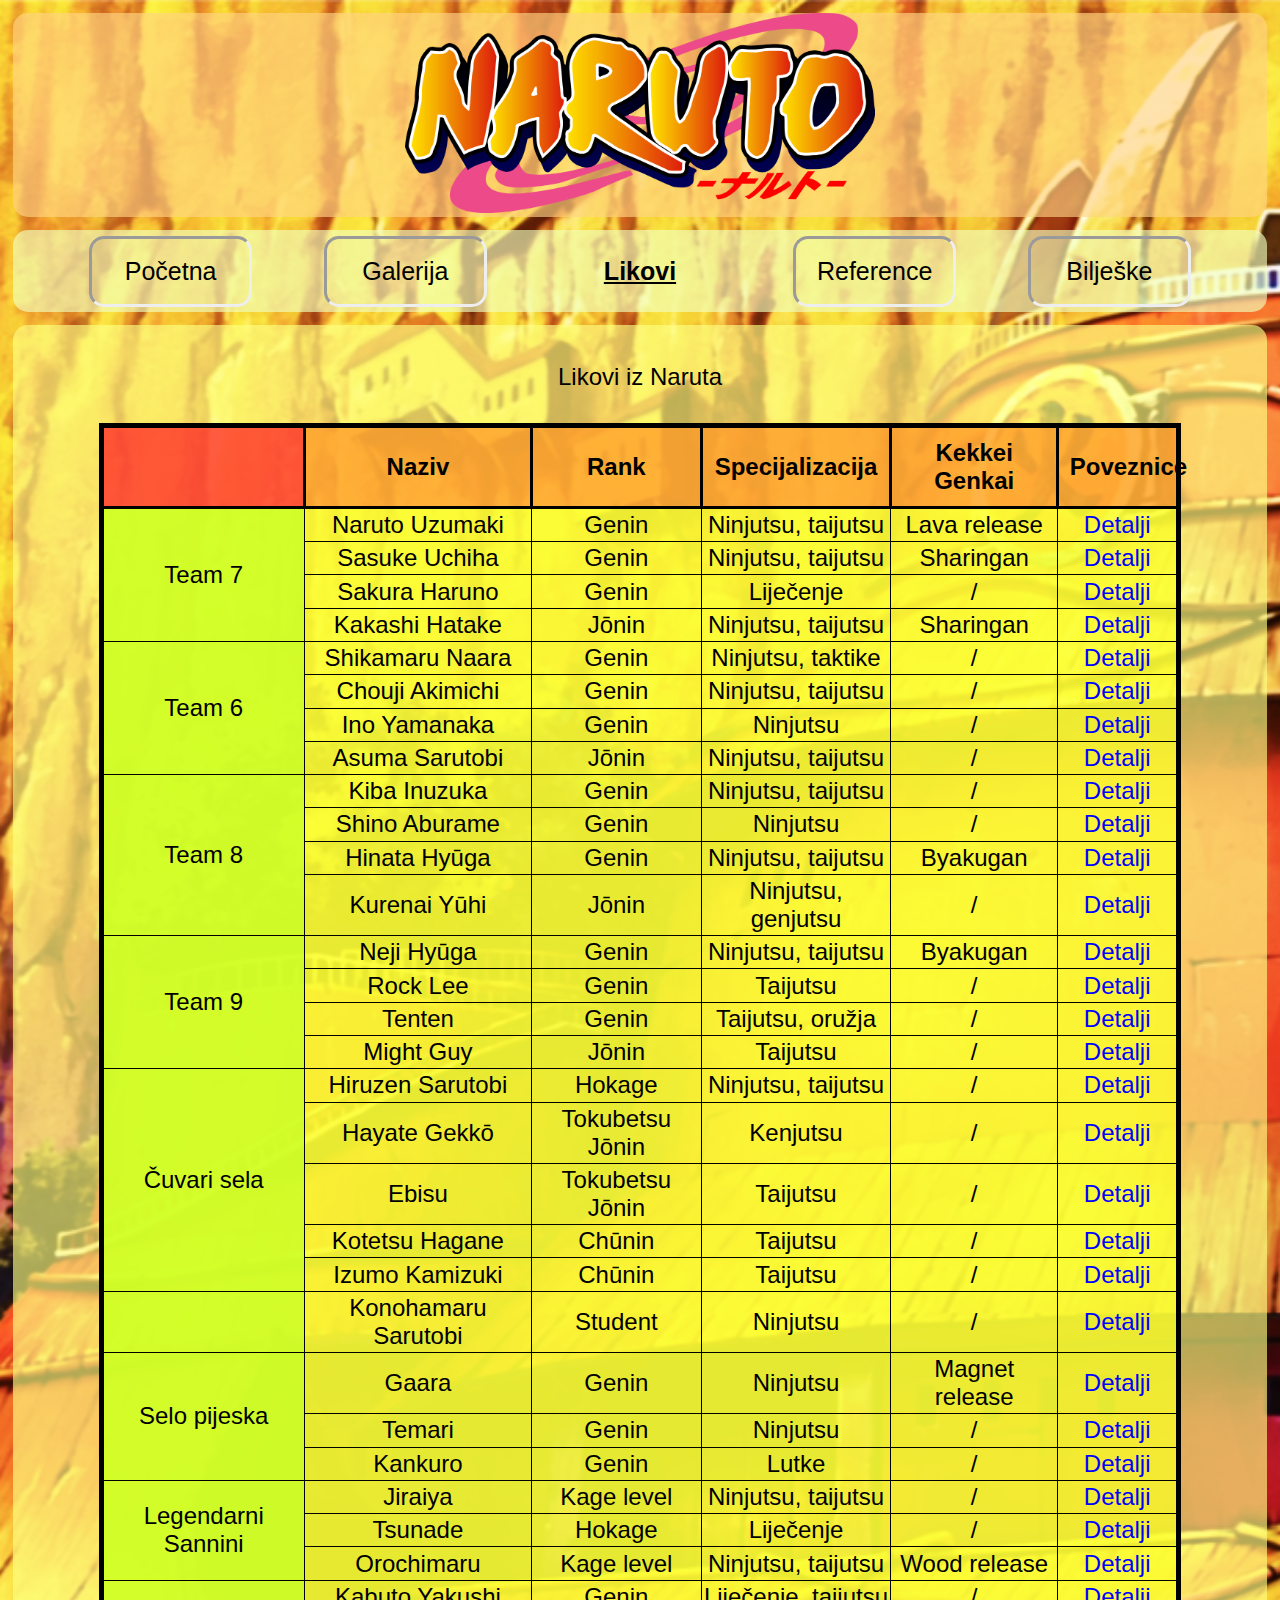
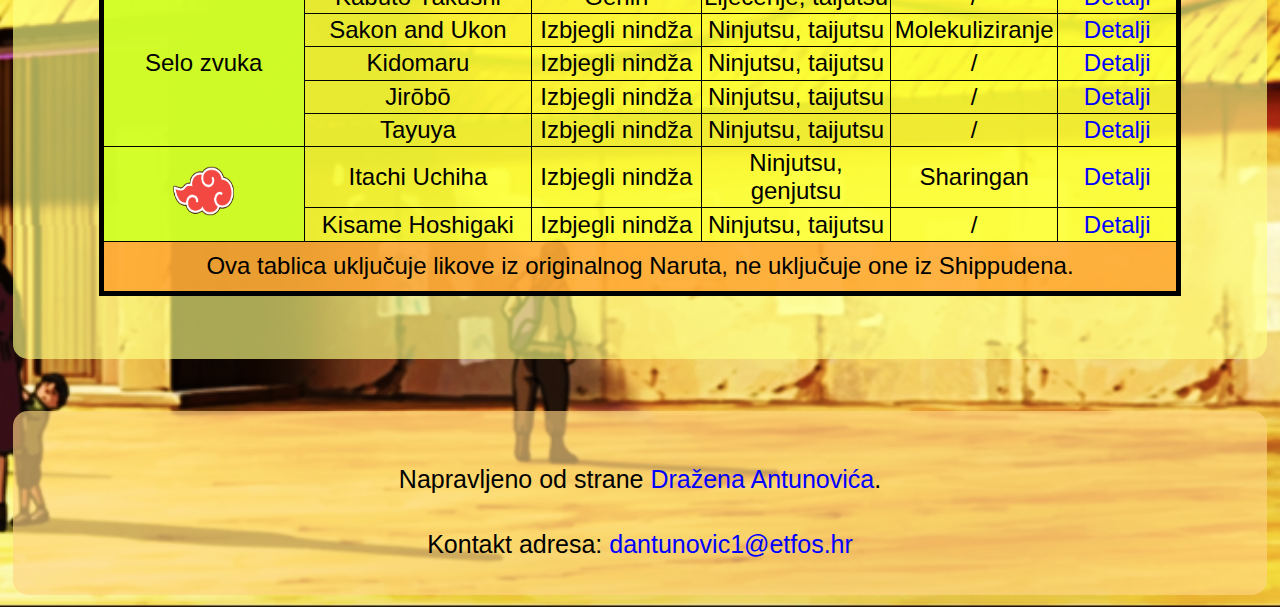
==== sites/characters.html @ ae82327e "Add files via upload" ====
<!DOCTYPE html>
<html>
    <head>
        <meta charset="utf-8">
        <meta name="author" content="Dražen Antunović">
        <meta name="description" content="Ovo je web stranica koja je napravljena u svrhu izvršavanja dijela aktivnost iz kolegija
                                         Osnove razvoja web i mobilnih aplikacija na Fakultetu elektrotehnike, računarstva i informacijskih tehnologija, Osijek">
        <meta name="viewport" content="width=device-width, initial-scale=1.0">
        <link rel="stylesheet" href="../styles/table.css">
        <title>Naruto</title>
    </head>
    <body>
        <header>
            <img src="../resources/images/logo.png" alt="Nema naslova." height="200px">
        </header>
        <nav>
            <ul>
                <li><a href="../index.html">Početna</a></li>
                <li><a href="gallery.html">Galerija</a></li>
                <li><strong>Likovi</strong></li>
                <li><a href="references.html">Reference</a></li>
                <li><a href="notes.html">Bilješke</a></li>
            </ul>
        </nav>
        <main>
           <div id="container">
            <table border="1px">
                <caption>Likovi iz Naruta</caption>
                <thead>
                <tr>
                    <th></th>
                    <th>Naziv</th>
                    <th>Rank</th>
                    <th>Specijalizacija</th>
                    <th>Kekkei Genkai</th>
                    <th>Poveznice</th>
                </tr>
                </thead>
                <tbody>
                <tr>
                    <td class="group" rowspan="4">Team 7</td>
                    <td>Naruto Uzumaki</td>
                    <td>Genin</td>
                    <td>Ninjutsu, taijutsu</td>
                    <td>Lava release</td>
                    <td><a href="https://naruto.fandom.com/wiki/Naruto_Uzumaki" target="_blank">Detalji</td>
                </tr>
                <tr>
                    <td>Sasuke Uchiha</td>
                    <td>Genin</td>
                    <td>Ninjutsu, taijutsu</td>
                    <td>Sharingan</td>
                    <td><a href="https://naruto.fandom.com/wiki/Sasuke_Uchiha" target="_blank">Detalji</a></td>
                </tr>
                <tr>
                    <td>Sakura Haruno</td>
                    <td>Genin</td>
                    <td>Liječenje</td>
                    <td>/</td>
                    <td><a href="https://naruto.fandom.com/wiki/Sakura_Haruno" target="_blank">Detalji</a></td>
                </tr>
                <tr>
                    <td>Kakashi Hatake</td>
                    <td>Jōnin</td>
                    <td>Ninjutsu, taijutsu</td>
                    <td>Sharingan</td>
                    <td><a href="https://naruto.fandom.com/wiki/Kakashi_Hatake" target="_blank>">Detalji</a></td>
                </tr>
                <tr>
                    <td class="group" rowspan="4">Team 6</td>
                    <td>Shikamaru Naara</td>
                    <td>Genin</td>
                    <td>Ninjutsu, taktike</td>
                    <td>/</td>
                    <td><a href="https://naruto.fandom.com/wiki/Shikamaru_Nara" target="_blank>">Detalji</a></td>
                </tr>
                <tr>
                    <td>Chouji Akimichi</td>
                    <td>Genin</td>
                    <td>Ninjutsu, taijutsu</td>
                    <td>/</td>
                    <td><a href="https://naruto.fandom.com/wiki/Chouji_Akimichi" target="_blank>">Detalji</a></td>
                </tr>
                <tr>
                    <td>Ino Yamanaka</td>
                    <td>Genin</td>
                    <td>Ninjutsu</td>
                    <td>/</td>
                    <td><a href="https://naruto.fandom.com/wiki/Ino_Yamanaka" target="_blank>">Detalji</a></td>
                </tr>
                <tr>
                    <td>Asuma Sarutobi</td>
                    <td>Jōnin</td>
                    <td>Ninjutsu, taijutsu</td>
                    <td>/</td>
                    <td><a href="https://naruto.fandom.com/wiki/Asuma_Sarutobi" target="_blank>">Detalji</a></td>
                </tr>
                <tr>
                    <td class="group" rowspan="4">Team 8</td>
                    <td>Kiba Inuzuka</td>
                    <td>Genin</td>
                    <td>Ninjutsu, taijutsu</td>
                    <td>/</td>
                    <td><a href="https://naruto.fandom.com/wiki/Kiba_Inuzuka" target="_blank>">Detalji</a></td>
                </tr>
                <tr>
                    <td>Shino Aburame</td>
                    <td>Genin</td>
                    <td>Ninjutsu</td>
                    <td>/</td>
                    <td><a href="https://naruto.fandom.com/wiki/Shino_Aburame" target="_blank>">Detalji</a></td>
                </tr>
                <tr>
                    <td>Hinata Hyūga</td>
                    <td>Genin</td>
                    <td>Ninjutsu, taijutsu</td>
                    <td>Byakugan</td>
                    <td><a href="https://naruto.fandom.com/wiki/Hinata_Hyūga" target="_blank>">Detalji</a></td>
                </tr>
                <tr>
                    <td>Kurenai Yūhi</td>
                    <td>Jōnin</td>
                    <td>Ninjutsu, genjutsu</td>
                    <td>/</td>
                    <td><a href="https://naruto.fandom.com/wiki/Kurenai_Yuhi" target="_blank>">Detalji</a></td>
                </tr>
                <tr>
                    <td class="group" rowspan="4">Team 9</td>
                    <td>Neji Hyūga</td>
                    <td>Genin</td>
                    <td>Ninjutsu, taijutsu</td>
                    <td>Byakugan</td>
                    <td><a href="https://naruto.fandom.com/wiki/Neji_Hyūga" target="_blank>">Detalji</a></td>
                </tr>
                <tr>
                    <td>Rock Lee</td>
                    <td>Genin</td>
                    <td>Taijutsu</td>
                    <td>/</td>
                    <td><a href="https://naruto.fandom.com/wiki/Rock_Lee" target="_blank>">Detalji</a></td>
                </tr>
                <tr>
                    <td>Tenten</td>
                    <td>Genin</td>
                    <td>Taijutsu, oružja</td>
                    <td>/</td>
                    <td><a href="https://naruto.fandom.com/wiki/Tenten" target="_blank>">Detalji</a></td>
                </tr>
                <tr>
                    <td>Might Guy</td>
                    <td>Jōnin</td>
                    <td>Taijutsu</td>
                    <td>/</td>
                    <td><a href="https://naruto.fandom.com/wiki/Might_Guy" target="_blank>">Detalji</a></td>
                </tr>
                <tr>
                    <td class="group" rowspan="5">Čuvari sela</td>
                    <td>Hiruzen Sarutobi</td>
                    <td>Hokage</td>
                    <td>Ninjutsu, taijutsu</td>
                    <td>/</td>
                    <td><a href="https://naruto.fandom.com/wiki/Hiruzen_Sarutobi" target="_blank>">Detalji</a></td>
                </tr>
                <tr>
                    <td>Hayate Gekkō</td>
                    <td>Tokubetsu Jōnin</td>
                    <td>Kenjutsu</td>
                    <td>/</td>
                    <td><a href="https://naruto.fandom.com/wiki/Hayate_Gekkō" target="_blank>">Detalji</a></td>
                </tr>
                <tr>
                    <td>Ebisu</td>
                    <td>Tokubetsu Jōnin</td>
                    <td>Taijutsu</td>
                    <td>/</td>
                    <td><a href="https://naruto.fandom.com/wiki/Ebisu" target="_blank>">Detalji</a></td>
                </tr>
                <tr>
                    <td>Kotetsu Hagane</td>
                    <td>Chūnin</td>
                    <td>Taijutsu</td>
                    <td>/</td>
                    <td><a href="https://naruto.fandom.com/wiki/Kotetsu_Hagane" target="_blank>">Detalji</a></td>
                </tr>
                <tr>
                    <td>Izumo Kamizuki</td>
                    <td>Chūnin</td>
                    <td>Taijutsu</td>
                    <td>/</td>
                    <td><a href="https://naruto.fandom.com/wiki/Izumo_Kamizuki" target="_blank>">Detalji</a></td>
                </tr>
                <tr>
                    <td class="group"></td>
                    <td>Konohamaru Sarutobi</td>
                    <td>Student</td>
                    <td>Ninjutsu</td>
                    <td>/</td>
                    <td><a href="https://naruto.fandom.com/wiki/Konohamaru_Sarutobi" target="_blank>">Detalji</a></td>
                </tr>
                <tr>
                    <td class="group" rowspan="3" class="group">Selo pijeska</td>
                    <td>Gaara</td>
                    <td>Genin</td>
                    <td>Ninjutsu</td>
                    <td>Magnet release</td>
                    <td><a href="https://naruto.fandom.com/wiki/Gaara" target="_blank>">Detalji</a></td>
                </tr>
                <tr>
                    <td>Temari</td>
                    <td>Genin</td>
                    <td>Ninjutsu</td>
                    <td>/</td>
                    <td><a href="https://naruto.fandom.com/wiki/Temari" target="_blank>">Detalji</a></td>
                </tr>
                <tr>
                    <td>Kankuro</td>
                    <td>Genin</td>
                    <td>Lutke</td>
                    <td>/</td>
                    <td><a href="https://naruto.fandom.com/wiki/Kankuro" target="_blank>">Detalji</a></td>
                </tr>
                <tr>
                    <td class="group" rowspan="3">Legendarni Sannini</td>
                    <td>Jiraiya</td>
                    <td>Kage level</td>
                    <td>Ninjutsu, taijutsu</td>
                    <td>/</td>
                    <td><a href="https://naruto.fandom.com/wiki/Jiraiya" target="_blank>">Detalji</a></td>
                </tr>
                <tr>
                    <td>Tsunade</td>
                    <td>Hokage</td>
                    <td>Liječenje</td>
                    <td>/</td>
                    <td><a href="https://naruto.fandom.com/wiki/Tsunade" target="_blank>">Detalji</a></td>
                </tr>
                <tr>
                    <td>Orochimaru</td>
                    <td>Kage level</td>
                    <td>Ninjutsu, taijutsu</td>
                    <td>Wood release</td>
                    <td><a href="https://naruto.fandom.com/wiki/Orochimaru" target="_blank>">Detalji</a></td>
                </tr>
                <tr>
                    <td class="group" rowspan="5">Selo zvuka</td>
                    <td>Kabuto Yakushi</td>
                    <td>Genin</td>
                    <td>Liječenje, taijutsu</td>
                    <td>/</td>
                    <td><a href="https://naruto.fandom.com/wiki/Kabuto_Yakushi" target="_blank>">Detalji</a></td>
                </tr>
                <tr>
                    <td>Sakon and Ukon</td>
                    <td>Izbjegli nindža</td>
                    <td>Ninjutsu, taijutsu</td>
                    <td>Molekuliziranje</td>
                    <td><a href="https://naruto.fandom.com/wiki/Sakon_and_Ukon" target="_blank>">Detalji</a></td>
                </tr>
                <tr>
                    <td>Kidomaru</td>
                    <td>Izbjegli nindža</td>
                    <td>Ninjutsu, taijutsu</td>
                    <td>/</td>
                    <td><a href="https://naruto.fandom.com/wiki/Kidomaru" target="_blank>">Detalji</a></td>
                </tr>
                <tr>
                    <td>Jirōbō</td>
                    <td>Izbjegli nindža</td>
                    <td>Ninjutsu, taijutsu</td>
                    <td>/</td>
                    <td><a href="https://naruto.fandom.com/wiki/Jirōbō" target="_blank>">Detalji</a></td>
                </tr>
                <tr>
                    <td>Tayuya</td>
                    <td>Izbjegli nindža</td>
                    <td>Ninjutsu, taijutsu</td>
                    <td>/</td>
                    <td><a href="https://naruto.fandom.com/wiki/Tayuya" target="_blank>">Detalji</a></td>
                </tr>
                <tr>
                    <td class="group" rowspan="2"><img src="../resources/images/akatsuki.png" alt="Nedostaje slika." width="75px" height="50px"></td>
                    <td>Itachi Uchiha</td>
                    <td>Izbjegli nindža</td>
                    <td>Ninjutsu, genjutsu</td>
                    <td>Sharingan</td>
                    <td><a href="https://naruto.fandom.com/wiki/Itachi_Uchiha" target="_blank>">Detalji</a></td>
                </tr>
                <tr>
                    <td>Kisame Hoshigaki</td>
                    <td>Izbjegli nindža</td>
                    <td>Ninjutsu, taijutsu</td>
                    <td>/</td>
                    <td><a href="https://naruto.fandom.com/wiki/Kisame_Hoshigaki" target="_blank>">Detalji</a></td>
                </tr>
                </tbody>
                <tfoot>
                    <td colspan="6">Ova tablica uključuje likove iz originalnog Naruta, ne uključuje one iz Shippudena.</td>
                </tfoot>
                </table>
           </div>
        </main>
        <footer>
            <div>
                <br><br><br>
                <span>
                    Napravljeno od strane <a href="https://www.github.com/Stakljar" target="_blank">Dražena Antunovića</a>.
                </span>
                <br><br><br>
                <span>
                    Kontakt adresa: <a href="mailto:drazen.antunovic@student.ferit.hr">dantunovic1@etfos.hr</a>
                </span>
                <br><br><br>
            </div>
        </footer>
    </body>
</html>
---- styles/table.css ----
*{

    margin: 0;
    padding: 0;
    min-height: 100%;
}

body{

    background-image: url('../resources/images/background.png');
    background-repeat: no-repeat;
    background-position: center center;
    background-size: cover;
    background-position: contain;
}

header{

    background-color: rgba(255, 212, 131, 0.65);
    border-radius: 15px;
    margin: 1%;
    text-align: center;
}

nav{

    background-color: rgba(241, 255, 189, 0.65);
    border-radius: 15px;
    margin: 1%;
    padding: 0.5%;
    height: 70px;
}

nav ul{

    border-radius: 10px;
    height: 100%;
    list-style-type: none;
    text-align: center;
    font-size: 35px;
}

nav ul li{

    font-family: Verdana, Tahoma, sans-serif;
    display: inline-block;
    margin-right: 0.2%;
    margin-left: 0.2%;
    height: auto;
    width: 18%;
}

nav ul li strong{

    text-decoration-line: underline;
}

nav ul li a{

    border-style: inset;
    color:black;
    display: inline-block;
    max-height: 100%;
    width: 70%;
    line-height: 1.829em;
    border-radius: 15px;
}

nav ul li a:hover{
    
    background-color: rgba(255, 153, 37, 0.65);
    color: #ffffff;
    border-color: rgb(255, 160, 36);
}

#container{

    background-color: rgba(253, 255, 130, 0.65); 
    border-radius: 15px; 
    padding: 2%;
    padding-bottom: 4%;
    margin: 1% 1% 4% 1%;

}

main div table{

    margin: 1% auto;
    width: 90%;
    font-family: Helvetica, sans-serif;
    font-size: xx-large;
    text-align: center;
    border-collapse: collapse;
    border: 5px solid black;
}

main div table caption{

    margin-bottom: 3%;
}

main div table thead tr th{
    
    border: 3px solid black;
    background-color: rgba(255, 153, 37, 0.75)
}

main div table thead tr th:nth-child(1){

    background-color: rgba(255, 37, 37, 0.75)
}

main div table thead tr th{

    padding: 1%;
}

main div table tbody .group{
    
    background-color:rgba(197, 255, 37, 0.75);
}

main div table tbody tr{
    
    background-color:rgba(251, 255, 37, 0.75);
}

main div table tbody tr td{

    padding: 0.2%;
}

main div table tfoot td{

    font-size: x-large;
    padding: 1%;
    background-color: rgba(255, 153, 37, 0.75)
}

footer div{

    background-color: rgba(255, 212, 131, 0.65);
    border-radius: 15px; 
    margin: 1%; 
    text-align: center;
}

footer div span{

    font-family: Helvetica, sans-serif;
    font-size: 25px;
}

@media only screen and (max-width: 1366px){

    nav ul{

        font-size: 25px;
    }

    nav ul li a{

        line-height: 2.6em;
    }
    main div table{
        font-size: x-large;
    }
}

  @media only screen and (max-width: 1024px){

    nav ul{

        font-size: 20px;
    }

    nav ul li a{

        line-height: 3.25em;
    }
    main div table{
        font-size: large;
    }
}

  @media only screen and (max-width: 800px){

    nav ul{

        font-size: 15px;
    }
    nav ul li a{

        line-height: 4.3333em;
    }
}

  @media only screen and (max-width: 600px){

    nav ul{

        font-size: 12px;
    }
    nav ul li a{

        line-height: 5.416em;
    }
}

a{

    text-decoration: none;
}

main a, footer a{

    color: blue;
}

main a:visited, footer a:visited{
    
    color: rgb(190, 0, 190);
}

main a:hover, footer a:hover{
    
   text-decoration: underline;
}
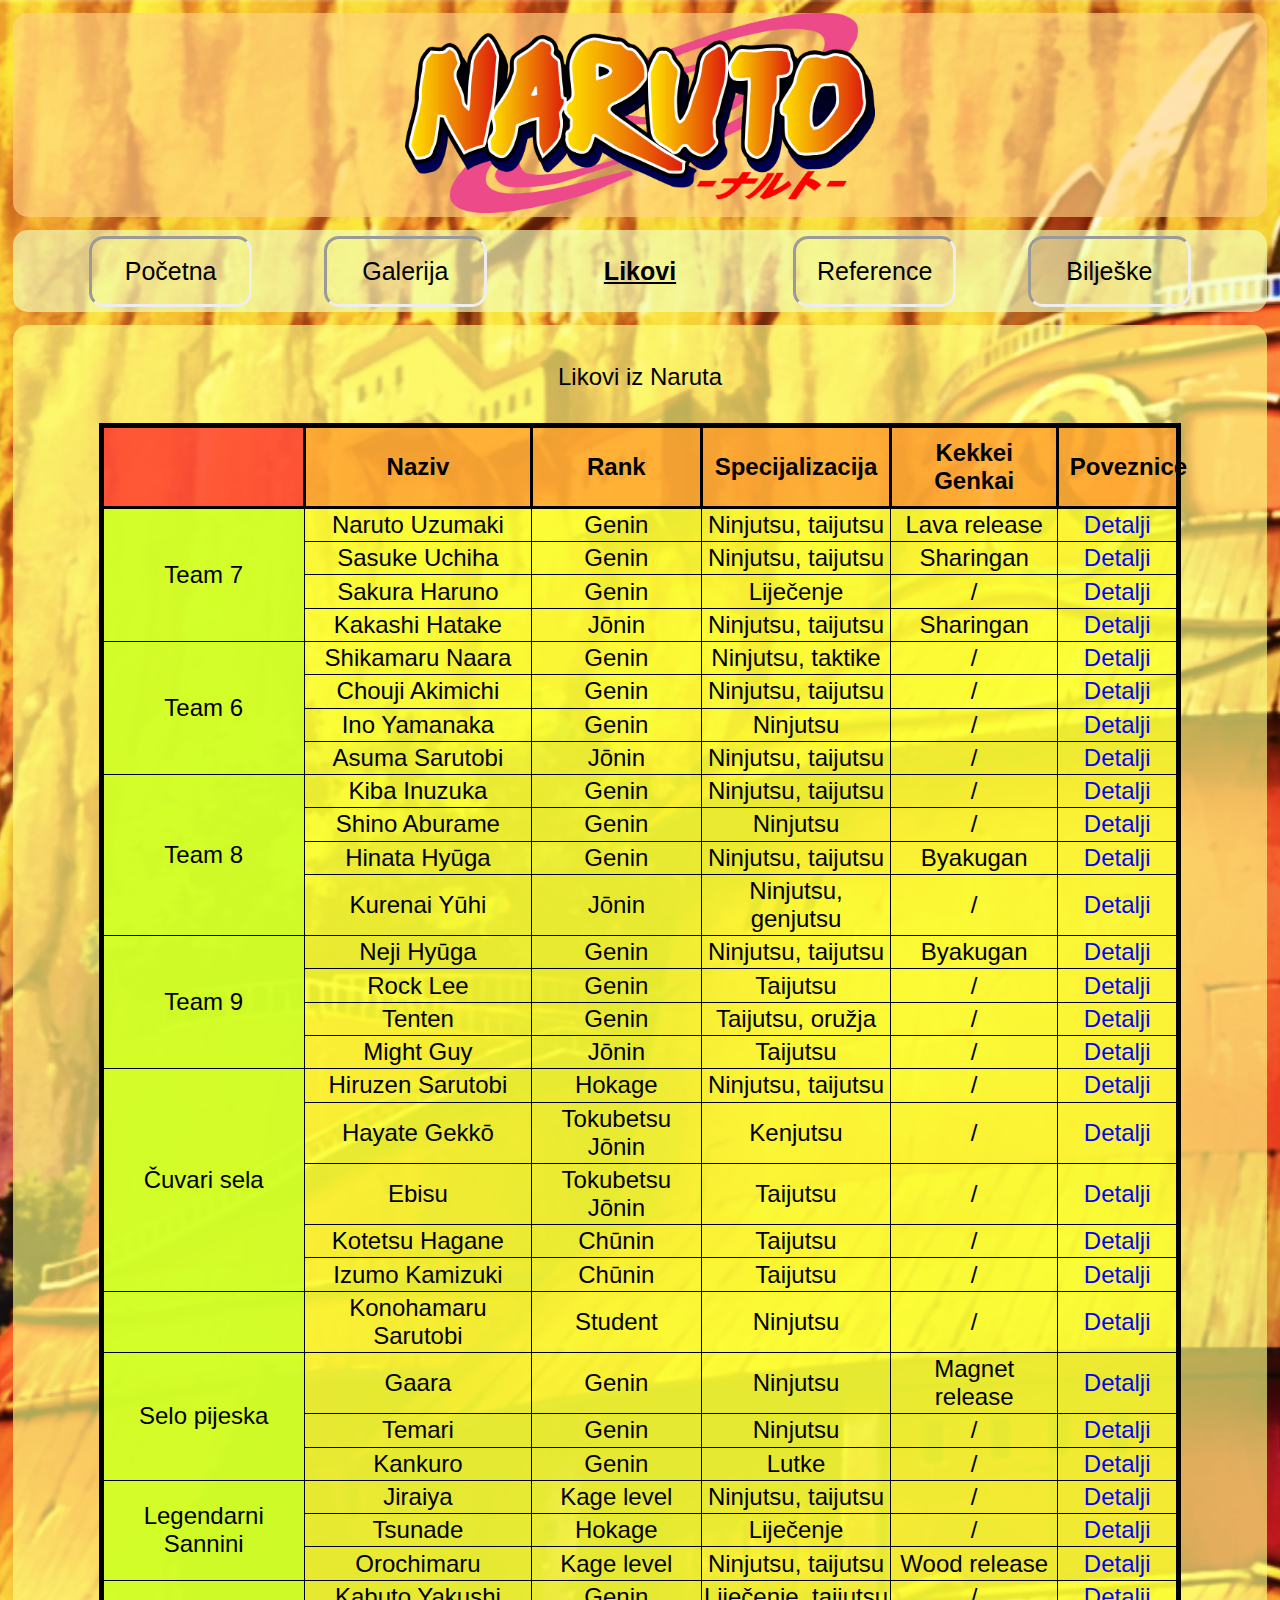
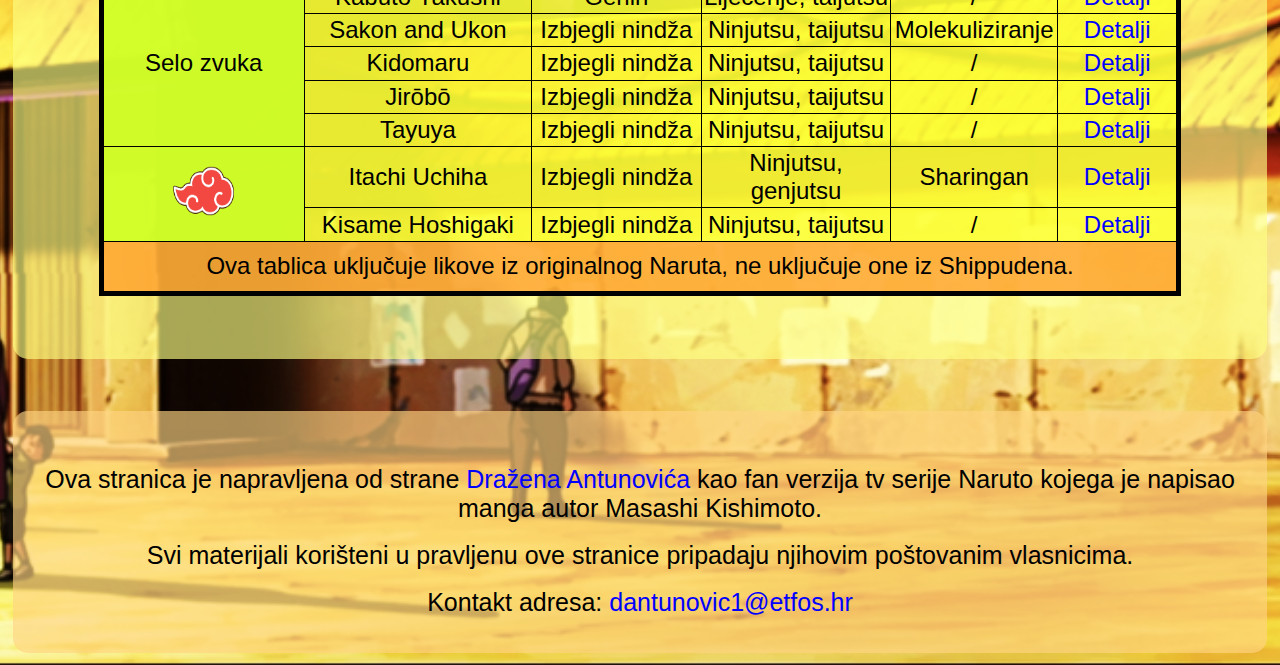
==== commit 00346d5a: "Update characters.html" ====
--- a/sites/characters.html
+++ b/sites/characters.html
@@ -303,9 +303,14 @@
             <div>
                 <br><br><br>
                 <span>
-                    Napravljeno od strane <a href="https://www.github.com/Stakljar" target="_blank">Dražena Antunovića</a>.
+                    Ova stranica je napravljena od strane <a href="https://www.github.com/Stakljar" target="_blank">Dražena Antunovića</a> kao fan verzija tv serije Naruto kojega je napisao manga
+                    autor Masashi Kishimoto.
                 </span>
-                <br><br><br>
+                <br><br>
+                <span>
+                    Svi materijali korišteni u pravljenu ove stranice pripadaju njihovim poštovanim vlasnicima.
+                </span>
+                <br><br>
                 <span>
                     Kontakt adresa: <a href="mailto:drazen.antunovic@student.ferit.hr">dantunovic1@etfos.hr</a>
                 </span>
@@ -314,4 +319,4 @@
         </footer>
     </body>
 </html>
-    +    
